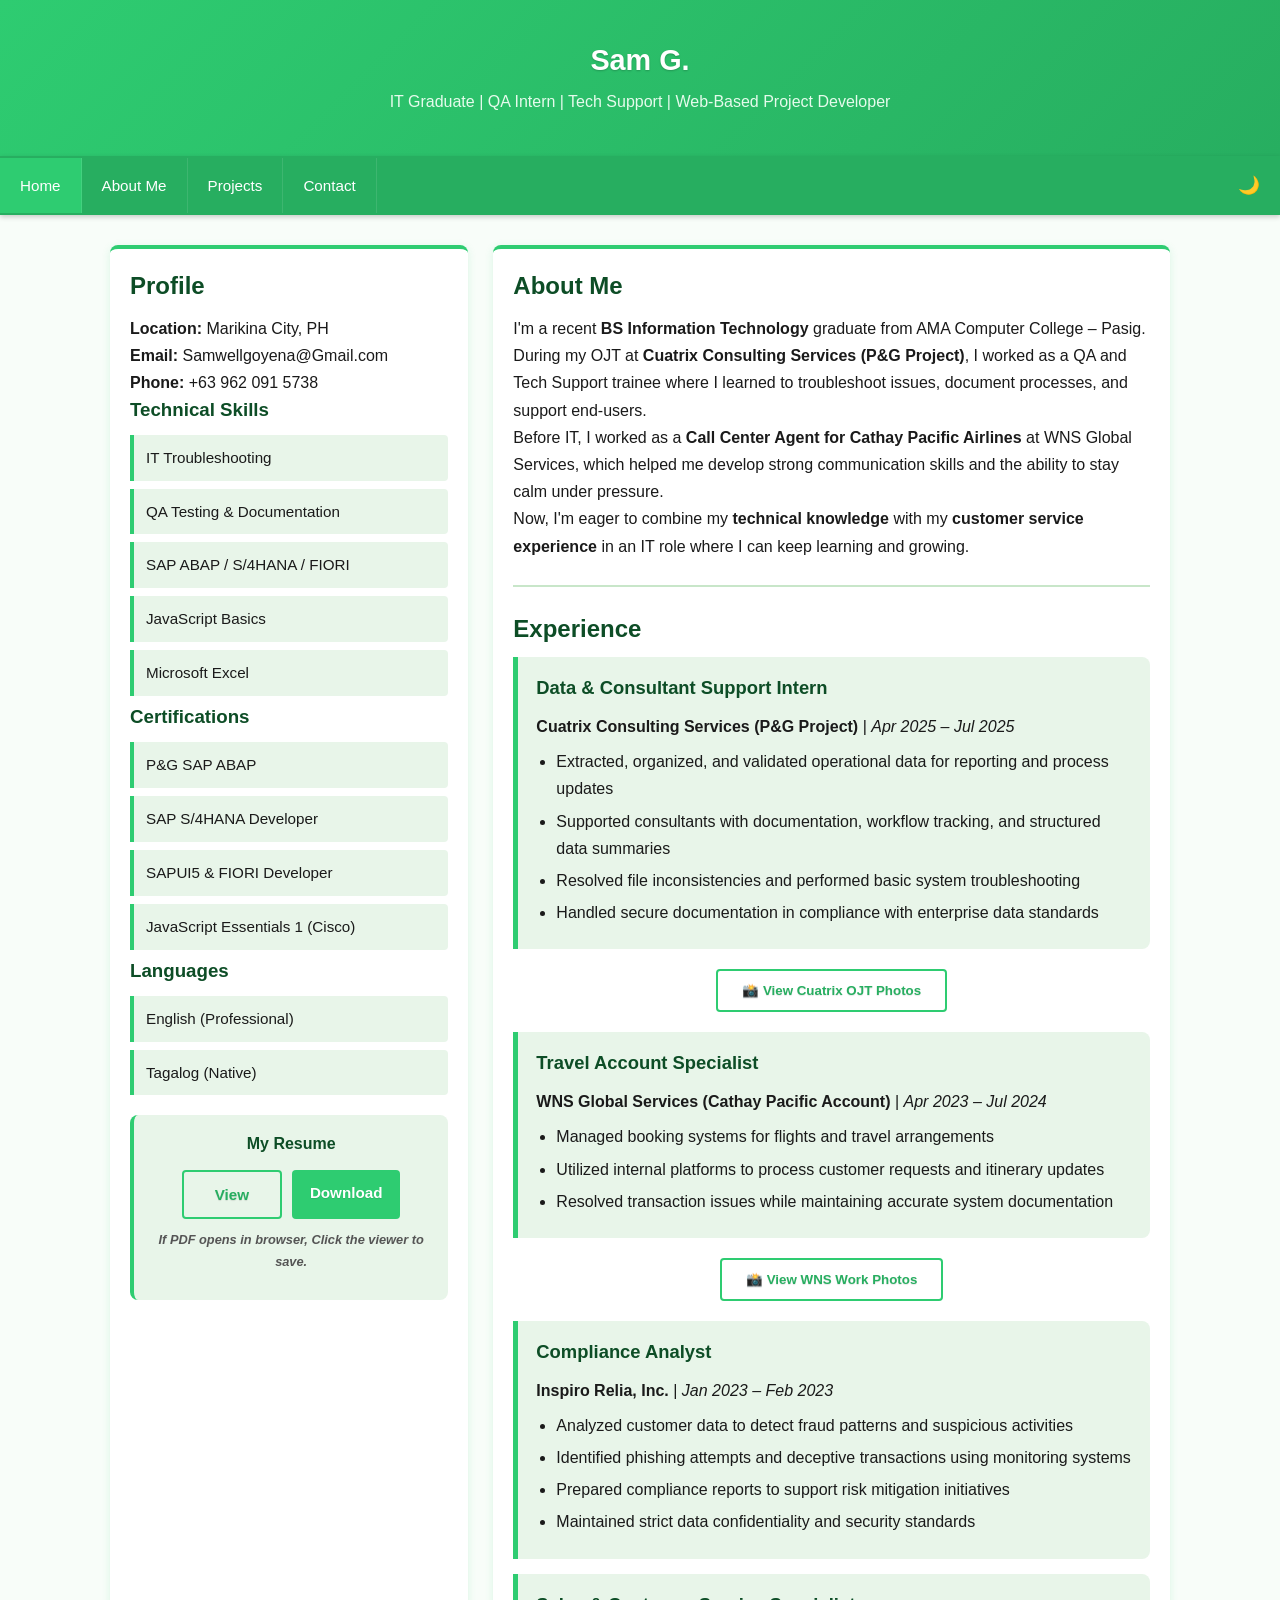
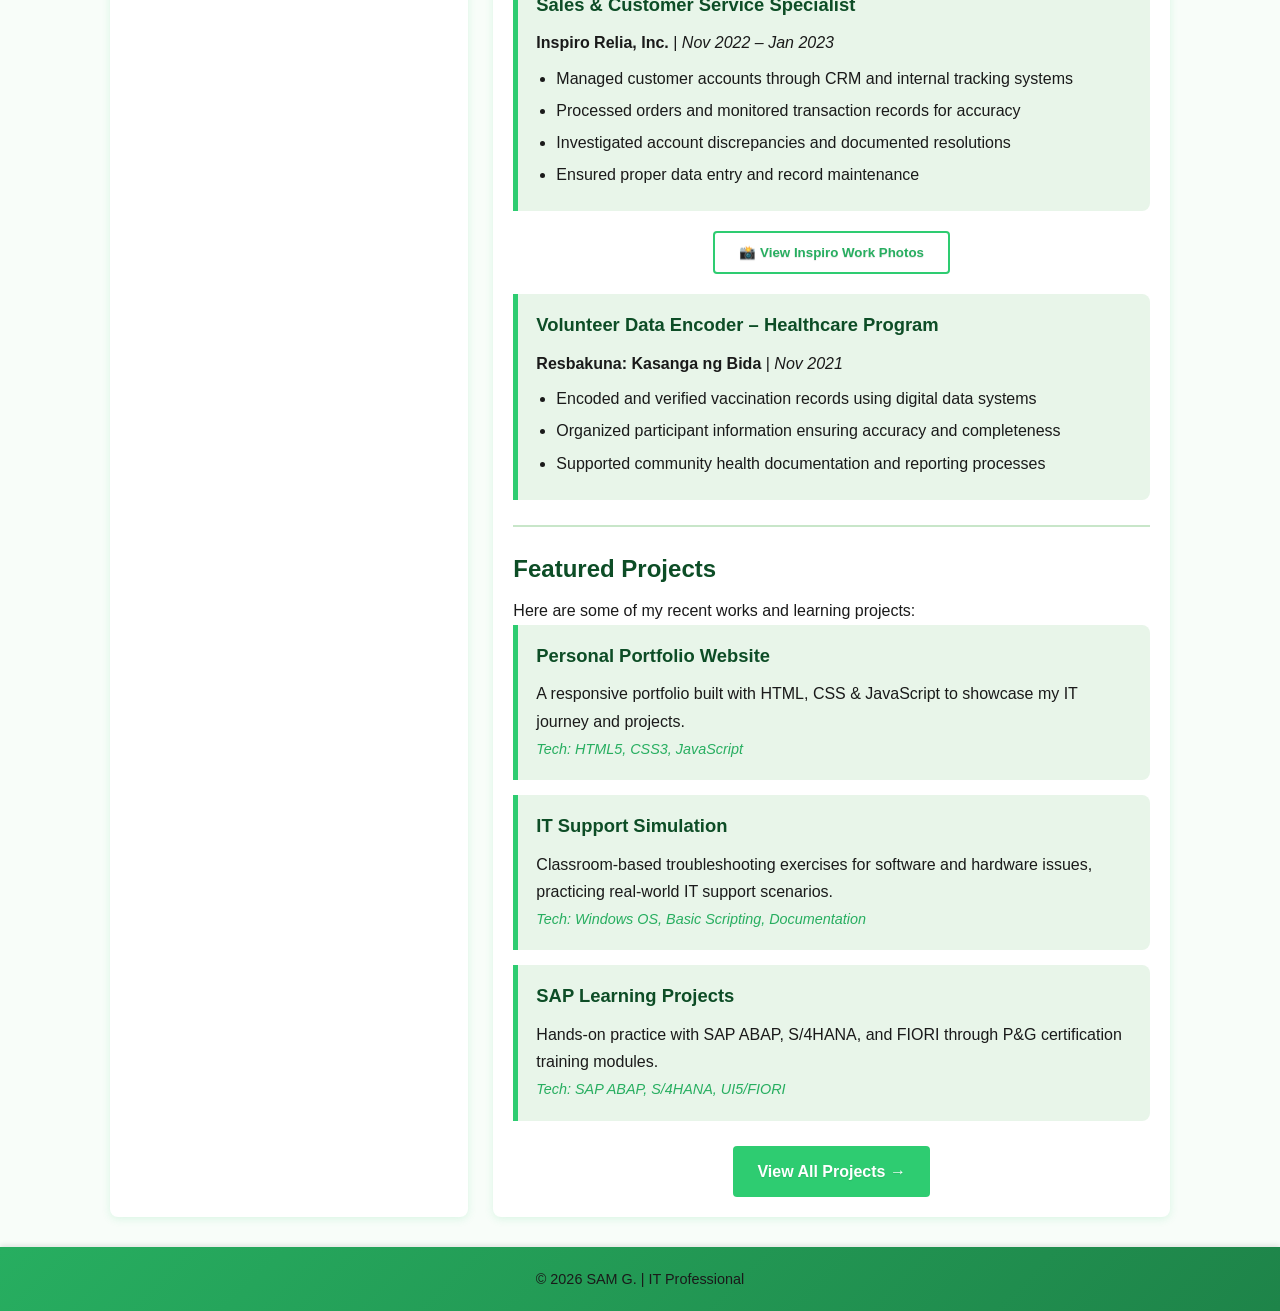
==== index.html @ 89db2c5d "updating" ====
<!DOCTYPE html>
<html lang="en">
<head>
    <meta charset="UTF-8">
    <meta name="viewport" content="width=device-width, initial-scale=1.0">
    <title>Home - Sam G. </title>
    <link rel="stylesheet" href="css/style.css">
<link rel="icon" type="image/x-icon" href="images/icon/JJK.ico">
</head>
<body>
    <!-- Scroll to Top Button -->
    <button onclick="topFunction()" id="myBtn" title="Go to top">↑</button>

  <!-- Header -->
<div class="header">
    <h1>Sam G.</h1>
    <p>IT Graduate | QA Intern | Tech Support | Web-Based Project Developer</p>
</div>

    <!-- Navigation -->
    <div class="navbar">
        <a href="index.html" class="active">Home</a>
        <a href="about_me.html">About Me</a>
        <a href="project_me.html">Projects</a>
        <a href="contact_me.html">Contact</a>
        <a href="#" onclick="toggleDarkMode()" class="dark-toggle" style="cursor:pointer; margin-left:auto;">🌙</a>
    </div>

    <!-- Main Layout -->
    <div class="row">
        <!-- Sidebar -->
        <div class="side">
            <h2> Profile</h2>
            <p><strong> Location:</strong> Marikina City, PH</p>
            <p><strong> Email:</strong> Samwellgoyena@Gmail.com</p>
            <p><strong> Phone:</strong> +63 962 091 5738</p>

            <h3> Technical Skills</h3>
            <ul>
                <li>IT Troubleshooting</li>
                <li>QA Testing & Documentation</li>
                <li>SAP ABAP / S/4HANA / FIORI</li>
                <li>JavaScript Basics</li>
                <li>Microsoft Excel</li>
            </ul>

            <h3> Certifications</h3>
            <ul>
                <li>P&G SAP ABAP</li>
                <li>SAP S/4HANA Developer</li>
                <li>SAPUI5 & FIORI Developer</li>
                <li>JavaScript Essentials 1 (Cisco)</li>
            </ul>

            <h3> Languages</h3>
            <ul>
                <li>English (Professional)</li>
                <li>Tagalog (Native)</li>
            </ul>
<!-- Resume Section (View + Download) -->
<div class="resume-section">
    <p> My Resume</p>
    
    <div class="resume-buttons">
        <!-- VIEW: Opens PDF in browser for preview -->
        <a href="assets/Resume-Goyena.pdf" target="_blank" class="btn btn-outline">
             View
        </a>
        
        <!-- DOWNLOAD: Attempts direct download -->
        <a href="assets/Resume-Goyena.pdf" download="Samantha-Goyena-IT-Resume.pdf" class="btn">
            Download
        </a>
    </div>
    
    <p class="file-info">
        <em> If PDF opens in browser, Click the viewer to save.</em>
    </p>
</div>
        </div>
        

        <!-- Main Content -->
        <div class="main">
            <h2> About Me</h2>
            <p>I'm a recent <strong>BS Information Technology</strong> graduate from AMA Computer College – Pasig. During my OJT at <strong>Cuatrix Consulting Services (P&G Project)</strong>, I worked as a QA and Tech Support trainee where I learned to troubleshoot issues, document processes, and support end-users.</p>
            <p>Before IT, I worked as a <strong>Call Center Agent for Cathay Pacific Airlines</strong> at WNS Global Services, which helped me develop strong communication skills and the ability to stay calm under pressure.</p>
            <p>Now, I'm eager to combine my <strong>technical knowledge</strong> with my <strong>customer service experience</strong> in an IT role where I can keep learning and growing. </p>
            <hr>

            <h2>Experience</h2>

<div class="experience-item">
    <h3>Data & Consultant Support Intern</h3>
    <p><strong>Cuatrix Consulting Services (P&G Project)</strong> | <em>Apr 2025 – Jul 2025</em></p>
    <ul>
        <li>Extracted, organized, and validated operational data for reporting and process updates</li>
        <li>Supported consultants with documentation, workflow tracking, and structured data summaries</li>
        <li>Resolved file inconsistencies and performed basic system troubleshooting</li>
        <li>Handled secure documentation in compliance with enterprise data standards</li>
    </ul>
</div>

<!-- After your Cuatrix experience div -->
<div style="text-align: center; margin: 20px 0;">
    <button class="btn btn-outline" onclick="openCuatrixGallery()" style="cursor: pointer;">
        📸 View Cuatrix OJT Photos
    </button>
</div>

<div class="experience-item">
    <h3>Travel Account Specialist</h3>
    <p><strong>WNS Global Services (Cathay Pacific Account)</strong> | <em>Apr 2023 – Jul 2024</em></p>
    <ul>
        <li>Managed booking systems for flights and travel arrangements</li>
        <li>Utilized internal platforms to process customer requests and itinerary updates</li>
        <li>Resolved transaction issues while maintaining accurate system documentation</li>
    </ul>
</div>

<!-- After your WNS experience div -->
<div style="text-align: center; margin: 20px 0;">
    <button class="btn btn-outline" onclick="openWNSGallery()" style="cursor: pointer;">
        📸 View WNS Work Photos
    </button>
</div>

<div class="experience-item">
    <h3>Compliance Analyst</h3>
    <p><strong>Inspiro Relia, Inc.</strong> | <em>Jan 2023 – Feb 2023</em></p>
    <ul>
        <li>Analyzed customer data to detect fraud patterns and suspicious activities</li>
        <li>Identified phishing attempts and deceptive transactions using monitoring systems</li>
        <li>Prepared compliance reports to support risk mitigation initiatives</li>
        <li>Maintained strict data confidentiality and security standards</li>
    </ul>
</div>

<div class="experience-item">
    <h3>Sales & Customer Service Specialist</h3>
    <p><strong>Inspiro Relia, Inc.</strong> | <em>Nov 2022 – Jan 2023</em></p>
    <ul>
        <li>Managed customer accounts through CRM and internal tracking systems</li>
        <li>Processed orders and monitored transaction records for accuracy</li>
        <li>Investigated account discrepancies and documented resolutions</li>
        <li>Ensured proper data entry and record maintenance</li>
    </ul>
</div>

<!-- After your Inspiro experience div -->
<div style="text-align: center; margin: 20px 0;">
    <button class="btn btn-outline" onclick="openInspiroGallery()" style="cursor: pointer;">
        📸 View Inspiro Work Photos
    </button>
</div>

<div class="experience-item">
    <h3>Volunteer Data Encoder – Healthcare Program</h3>
    <p><strong>Resbakuna: Kasanga ng Bida</strong> | <em>Nov 2021</em></p>
    <ul>
        <li>Encoded and verified vaccination records using digital data systems</li>
        <li>Organized participant information ensuring accuracy and completeness</li>
        <li>Supported community health documentation and reporting processes</li>
    </ul>
</div>

<hr>

            <h2>Featured Projects</h2>
            <p>Here are some of my recent works and learning projects:</p>

            <div class="project-card">
                <h3> Personal Portfolio Website</h3>
                <p>A responsive portfolio built with HTML, CSS & JavaScript to showcase my IT journey and projects.</p>
                <p><em>Tech: HTML5, CSS3, JavaScript</em></p>
            </div>

            <div class="project-card">
                <h3> IT Support Simulation</h3>
                <p>Classroom-based troubleshooting exercises for software and hardware issues, practicing real-world IT support scenarios.</p>
                <p><em>Tech: Windows OS, Basic Scripting, Documentation</em></p>
            </div>

            <div class="project-card">
                <h3>SAP Learning Projects</h3>
                <p>Hands-on practice with SAP ABAP, S/4HANA, and FIORI through P&G certification training modules.</p>
                <p><em>Tech: SAP ABAP, S/4HANA, UI5/FIORI</em></p>
            </div>

            <div style="text-align:center; margin-top:25px;">
                <a href="project_me.html" class="btn">View All Projects →</a>
            </div>
        </div>
    </div>

    <!-- Footer -->
    <div class="footer">
        <p>&copy; 2026 SAM G. | IT Professional</p>
    </div>

    <script src="js/script.js"></script>



<!-- ========================================== -->
<!-- MODAL 1: CUAATRIX OJT GALLERY -->
<!-- ========================================== -->
<div id="cuatrixModal" class="modal-overlay" style="display: none;">
    <div class="modal-content">
        <span class="close-modal" onclick="closeCuatrixGallery()">&times;</span>
        <h2 style="color: #2c3e50; margin-bottom: 10px;">🏢 Cuatrix Consulting Services</h2>
        <p style="color: #666; margin-bottom: 25px;"><em>Data & Consultant Support Intern | Apr 2025 – Jul 2025</em></p>
        
        <div class="modal-gallery-grid">
            <div class="modal-img-wrapper">
                <img src="images/ojt_01.jpg" alt="Our First Training" onclick="enlargeImage(this)">
                <div class="img-caption">Training Session for Interns </div>
            </div>
            <div class="modal-img-wrapper">
                <img src="images/ojt_02.jpg" alt="Team photo" onclick="enlargeImage(this)">
                <div class="img-caption">Photo With Team</div>
            </div>
            <div class="modal-img-wrapper">
                <img src="images/ojt_03.jpg" alt="Team Photo " onclick="enlargeImage(this)">
                <div class="img-caption">Take Two photo</div>
            </div>
            <div class="modal-img-wrapper">
                <img src="images/ojt/cuatrix-training.jpg" alt="" onclick="enlargeImage(this)">
                <div class="img-caption"></div>
            </div>
            <div class="modal-img-wrapper">
                <img src="images/Cuatrix_Logo.png" alt="Cuatrix Consulting Services Logo" onclick="enlargeImage(this)">
                <div class="img-caption">Cuatrix Consulting Services Logo</div>
            </div>
            <div class="modal-img-wrapper">
                <img src="images/ojt_completion.jpg" alt="OJT completion" onclick="enlargeImage(this)">
                <div class="img-caption">OJT completion</div>
            </div>
        </div>
        
        <button class="btn" onclick="closeCuatrixGallery()" style="margin-top: 25px;">Close Gallery</button>
    </div>
</div>


<!-- ========================================== -->
<!-- MODAL 2: WNS GALLERY -->
<!-- ========================================== -->
<div id="wnsModal" class="modal-overlay" style="display: none;">
    <div class="modal-content">
        <span class="close-modal" onclick="closeWNSGallery()">&times;</span>
        <h2 style="color: #2c3e50; margin-bottom: 10px;">✈️ WNS Global Services</h2>
        <p style="color: #666; margin-bottom: 25px;"><em>Travel Account Specialist (Cathay Pacific) | Apr 2023 – Jul 2024</em></p>
        
        <div class="modal-gallery-grid">
            <div class="modal-img-wrapper">
                <img src="images/wns_team03.jpg" alt="WNS WITH tEAM" onclick="enlargeImage(this)">
                <div class="img-caption"> Our Training Session</div>
            </div>
            <div class="modal-img-wrapper">
                <img src="images/wns_pic01.jpg" alt="Completion Training Certificate" onclick="enlargeImage(this)">
                <div class="img-caption">Completion Training Certificate</div>
            </div>
            <div class="modal-img-wrapper">
                <img src="images/wns_pic04.jpg" alt="WNS team" onclick="enlargeImage(this)">
                <div class="img-caption">Team photo with colleagues</div>
            </div>
            <div class="modal-img-wrapper">
                <img src="images/Cathay_pac.png" alt="Cathay Pacific" onclick="enlargeImage(this)">
                <div class="img-caption">Cathay Pacific account </div>
            </div>
            <div class="modal-img-wrapper">
                <img src="images/wns_pic.jpg" alt="WNS Company " onclick="enlargeImage(this)">
                <div class="img-caption">WNS Company</div>
            </div>
            <div class="modal-img-wrapper">
                <img src="images/work/wns-farewell.jpg" alt="WNS Farewell" onclick="enlargeImage(this)">
                <div class="img-caption">Farewell Gathering</div>
            </div>
        </div>
        
        <button class="btn" onclick="closeWNSGallery()" style="margin-top: 25px;">Close Gallery</button>
    </div>
</div>

<!-- ========================================== -->
<!-- MODAL 3: INSPIRO GALLERY -->
<!-- ========================================== -->
<div id="inspiroModal" class="modal-overlay" style="display: none;">
    <div class="modal-content">
        <span class="close-modal" onclick="closeInspiroGallery()">&times;</span>
        <h2 style="color: #2c3e50; margin-bottom: 10px;">🛡️ Inspiro Relia, Inc.</h2>
        <p style="color: #666; margin-bottom: 25px;"><em>Compliance Analyst & Sales Specialist | Nov 2022 – Feb 2023</em></p>
        
        <div class="modal-gallery-grid">
            <div class="modal-img-wrapper">
                <img src="images/inspiro_pic01.jpg" alt="Inspiro Team" onclick="enlargeImage(this)">
                <div class="img-caption">1800's Training Team</div>
            </div>
            <div class="modal-img-wrapper">
                <img src="images/inspiro_pic02.jpg" alt="Inspiro Team" onclick="enlargeImage(this)">
                <div class="img-caption">1800's Nesting Team</div>
            </div>
            <div class="modal-img-wrapper">
                <img src="images/inspiro_pic03.jpg" alt="Inspiro team" onclick="enlargeImage(this)">
                <div class="img-caption">1800's Account Team</div>
            </div>
            <div class="modal-img-wrapper">
                <img src="images/1800_flowers.png" alt=" " onclick="enlargeImage(this)">
                <div class="img-caption"></div>
            </div>
            <div class="modal-img-wrapper">
                <img src="images/Inspiro_logo.jpg" alt=" " onclick="enlargeImage(this)">
                <div class="img-caption"></div>
            </div>
        </div>
        
        <button class="btn" onclick="closeInspiroGallery()" style="margin-top: 25px;">Close Gallery</button>
    </div>
</div>

<!-- ========================================== -->
<!-- IMAGE LIGHTBOX (Shared for all galleries) -->
<!-- ========================================== -->
<div id="imageModal" class="image-lightbox" style="display: none;" onclick="closeImageModal()">
    <span class="image-close">&times;</span>
    <img id="enlargedImage" src="" alt="Full size">
    <div id="imageCaption" class="lightbox-caption"></div>
</div>

</body>
</html>
---- css/style.css ----
/* ===== SIMPLE VARIABLES (Assassin Green Theme) ===== */
:root {
    /* Primary Colors */
    --primary: #2ecc71;
    --primary-dark: #27ae60;
    --primary-darker: #1e8449;
    
    /* Backgrounds */
    --bg-light: #f8fdf9;
    --bg-card: #ffffff;
    --bg-soft: #e8f5e9;
    
    /* Text - High Contrast */
    --text-main: #1a1a1a;
    --text-heading: #0d4d26;
    --text-muted: #555555;
    
    /* UI */
    --border: #c8e6c9;
    --shadow: 0 2px 8px rgba(46, 204, 113, 0.15);
    --radius: 8px;
}

/* Dark Mode */
body.dark-mode {
    --primary: #4ade80;
    --primary-dark: #22c55e;
    --primary-darker: #16a34a;
    --bg-light: #0f1f14;
    --bg-card: #1a2f22;
    --bg-soft: #143d27;
    --text-main: #f0f9f1;
    --text-heading: #86efac;
    --text-muted: #a7c4b0;
    --border: #2d5a42;
    --shadow: 0 2px 8px rgba(0, 0, 0, 0.4);
}

/* ===== BASE ===== */
* { box-sizing: border-box; margin: 0; padding: 0; }

body {
    font-family: 'Segoe UI', Tahoma, sans-serif;
    background: var(--bg-light);
    color: var(--text-main);
    line-height: 1.7;
    font-size: 1rem;
    display: flex;
    flex-direction: column;
    min-height: 100vh;
    transition: background 0.3s, color 0.3s;
}

a { color: var(--primary-dark); text-decoration: none; transition: 0.2s; font-weight: 500; }
a:hover { color: var(--primary-darker); text-decoration: underline; }

hr { border: 0; height: 2px; background: var(--border); margin: 25px 0; }

p, li, span, label { color: var(--text-main); line-height: 1.7; }
h1, h2, h3, h4 { color: var(--text-heading); line-height: 1.4; margin-bottom: 12px; }

/* ===== HEADER ===== */
.header {
    padding: 40px 20px;
    text-align: center;
    background: linear-gradient(135deg, var(--primary), var(--primary-dark));
    color: #fff;
    box-shadow: 0 2px 5px rgba(0,0,0,0.1);
}
.header h1 { font-size: 1.8rem; font-weight: 700; margin-bottom: 8px; color: #fff; text-shadow: 0 1px 2px rgba(0,0,0,0.2); }
.header p { opacity: 0.95; font-size: 1rem; font-weight: 500; color: #f0fff4; }
body.dark-mode .header { background: linear-gradient(135deg, var(--primary-dark), var(--primary-darker)); }

/* ===== NAVBAR ===== */
.navbar {
    background: var(--primary-dark);
    display: flex;
    justify-content: center;
    align-items: center;
    padding: 0;
    position: sticky;
    top: 0;
    z-index: 100;
    box-shadow: 0 2px 5px rgba(0, 0, 0, 0.2);
}
.navbar a {
    color: white;
    padding: 15px 20px;
    text-decoration: none;
    font-size: 0.95rem;
    transition: 0.3s;
    border-right: 1px solid rgba(255,255,255,0.1);
}
.navbar a:last-child { border-right: none; }
.navbar a:hover, .navbar a.active { background: var(--primary); }
.navbar a[href="#"] { margin-left: auto; cursor: pointer; font-size: 1.1rem; }
body.dark-mode .navbar { background: var(--primary-darker); }
body.dark-mode .navbar a { color: var(--text-main); }
body.dark-mode .navbar a:hover, body.dark-mode .navbar a.active { background: var(--primary-dark); }

/* ===== LAYOUT ===== */
.row {
    display: flex;
    flex-wrap: wrap;
    max-width: 1100px;
    margin: 30px auto;
    padding: 0 20px;
    width: 100%;
    flex: 1;
    gap: 25px;
}
.side, .main {
    background: var(--bg-card);
    padding: 20px;
    border-radius: var(--radius);
    box-shadow: var(--shadow);
    border-top: 4px solid var(--primary);
}
.side { flex: 1; min-width: 250px; }
.main { flex: 2; min-width: 250px; }

/* ===== CARDS ===== */
.project-card, .experience-item {
    background: var(--bg-soft);
    padding: 18px;
    margin-bottom: 15px;
    border-left: 5px solid var(--primary);
    border-radius: 0 var(--radius) var(--radius) 0;
    transition: 0.3s;
}
.project-card:hover, .experience-item:hover {
    transform: translateX(3px);
    box-shadow: 0 4px 12px rgba(46, 204, 113, 0.25);
}
.project-card h3, .experience-item h3 { margin-top: 0; color: var(--text-heading); font-size: 1.15rem; }
.project-card em { color: var(--primary-dark); font-size: 0.9rem; font-style: italic; }
.project-card ul, .experience-item ul { margin-left: 20px; margin-top: 8px; }
.project-card li, .experience-item li { margin: 5px 0; border: none; background: none; padding: 0; color: var(--text-main); }

/* ===== LISTS (Sidebar) ===== */
.side ul { list-style: none; }
.side ul li {
    background: var(--bg-soft);
    padding: 10px 12px;
    margin: 8px 0;
    border-left: 4px solid var(--primary);
    font-size: 0.95rem;
    border-radius: 0 4px 4px 0;
    color: var(--text-main);
    transition: 0.2s;
}
.side ul li:hover { background: var(--border); padding-left: 16px; }

/* ===== BUTTONS ===== */
.btn {
    display: inline-block;
    background: var(--primary);
    color: #fff;
    padding: 12px 24px;
    font-weight: 600;
    border: none;
    cursor: pointer;
    border-radius: 4px;
    transition: 0.2s;
    text-shadow: 0 1px 1px rgba(0,0,0,0.1);
}
.btn:hover { background: var(--primary-dark); transform: translateY(-2px); }

.btn-outline { background: transparent; color: var(--primary-dark); border: 2px solid var(--primary); }
.btn-outline:hover { background: var(--primary); color: #fff; }

/* ===== RESUME SECTION ===== */
.resume-section {
    background: var(--bg-soft);
    border-radius: var(--radius);
    padding: 15px;
    margin-top: 20px;
    border-left: 4px solid var(--primary);
    text-align: center;
}
.resume-section p { margin-bottom: 12px; font-weight: 600; color: var(--text-heading); }
.resume-buttons { display: flex; gap: 10px; justify-content: center; flex-wrap: wrap; }
.resume-section .btn { font-size: 0.95rem; padding: 10px 18px; min-width: 100px; }
.resume-section .file-info { font-size: 0.8rem; color: var(--text-muted); margin-top: 10px; }

/* ===== FORMS & SOCIAL ===== */
.form-group { margin-bottom: 15px; }
.form-group label { display: block; margin-bottom: 5px; font-weight: 600; color: var(--text-heading); }
.form-group input, .form-group textarea {
    width: 100%;
    padding: 12px;
    border: 2px solid var(--border);
    border-radius: 4px;
    font-size: 1rem;
    background: var(--bg-card);
    color: var(--text-main);
    transition: 0.3s;
}
.form-group input:focus, .form-group textarea:focus { outline: none; border-color: var(--primary); background: var(--bg-light); }
.form-group textarea { height: 120px; resize: vertical; }

.social-links { list-style: none; padding: 0; }
.social-links li { margin-bottom: 10px; }
.social-links a {
    display: block;
    padding: 10px 12px;
    background: var(--bg-soft);
    font-weight: 500;
    border-radius: 4px;
    border-left: 3px solid var(--primary);
    transition: 0.3s;
    color: var(--text-main);
}
.social-links a:hover { background: var(--border); color: var(--primary-dark); transform: translateX(5px); }

/* ===== FOOTER & SCROLL BUTTON ===== */
.footer {
    background: linear-gradient(135deg, var(--primary-dark), var(--primary-darker));
    text-align: center;
    padding: 20px;
    margin-top: auto;
    color: #f0fff4;
    font-size: 0.9rem;
    box-shadow: 0 -2px 5px rgba(0,0,0,0.1);
}
#myBtn {
    display: none;
    position: fixed;
    bottom: 25px;
    right: 25px;
    background: var(--primary);
    color: white;
    border: none;
    border-radius: 50%;
    width: 45px;
    height: 45px;
    font-size: 18px;
    cursor: pointer;
    z-index: 99;
    box-shadow: 0 3px 8px rgba(0,0,0,0.2);
    transition: 0.3s;
}
#myBtn:hover { background: var(--primary-dark); transform: translateY(-3px); }

/* ===== EXPERIENCE LOCATION ===== */
.experience-item .location {
    font-size: 0.9rem;
    color: var(--primary-dark);
    margin-bottom: 10px;
    font-style: italic;
}

/* ===== RESPONSIVE ===== */
@media (max-width: 768px) {
    .navbar { flex-direction: column; gap: 0; }
    .navbar a { width: 100%; text-align: center; border-right: none; border-bottom: 1px solid rgba(255,255,255,0.1); }
    .navbar a:last-child { border-bottom: none; }
    .navbar a[href="#"] { margin-left: 0; }
    .row { flex-direction: column; margin: 20px auto; }
    .side, .main { flex: 100%; min-width: 100%; }
    .header { padding: 40px 20px; }
    .header h1 { font-size: 1.6rem; }
}

/* ===== UTILITIES ===== */
html { scroll-behavior: smooth; }

/* ===== MODAL & GALLERY ===== */
.modal-overlay {
    display: none;
    position: fixed;
    z-index: 1000;
    left: 0; top: 0;
    width: 100%; height: 100%;
    background: rgba(0,0,0,0.85);
    overflow-y: auto;
    animation: fadeIn 0.3s;
}
@keyframes fadeIn { from { opacity: 0; } to { opacity: 1; } }

.modal-content {
    background: var(--bg-card);
    color: var(--text-main);
    margin: 5% auto;
    padding: 25px;
    width: 90%;
    max-width: 700px;
    border-radius: 12px;
    position: relative;
    max-height: 90vh;
    overflow-y: auto;
}

.modal-gallery-grid {
    display: grid;
    grid-template-columns: repeat(auto-fill, minmax(150px, 1fr));
    gap: 15px;
    margin: 20px 0;
}

.modal-img-wrapper {
    background: var(--bg-soft);
    border-radius: 8px;
    overflow: hidden;
    cursor: pointer;
}
.modal-img-wrapper img {
    width: 100%;
    height: 130px;
    object-fit: cover;
    display: block;
}
.img-caption {
    padding: 8px;
    text-align: center;
    font-size: 0.85rem;
    color: var(--text-main);
    background: var(--bg-card);
}

.close-modal {
    position: absolute;
    right: 20px; top: 15px;
    font-size: 30px;
    cursor: pointer;
    color: var(--text-muted);
}
.close-modal:hover { color: var(--text-main); }

/* Lightbox */
.image-lightbox {
    display: none;
    position: fixed;
    z-index: 2000;
    left: 0; top: 0;
    width: 100%; height: 100%;
    background: rgba(0,0,0,0.95);
    justify-content: center;
    align-items: center;
    flex-direction: column;
}
.image-lightbox img {
    max-width: 95%;
    max-height: 80vh;
    border-radius: 8px;
}
.image-close {
    position: absolute;
    top: 30px; right: 40px;
    color: #fff;
    font-size: 40px;
    cursor: pointer;
}
.image-close:hover { color: #ddd; }
.lightbox-caption {
    color: #fff;
    margin-top: 15px;
    font-size: 1rem;
    text-align: center;
    padding: 10px;
}

/* Dark mode modal */
body.dark-mode .modal-content { background: var(--bg-card); }
body.dark-mode .modal-img-wrapper { background: var(--bg-soft); }
body.dark-mode .img-caption { background: var(--bg-card); color: var(--text-main); }

/* Mobile modal */
@media (max-width: 768px) {
    .modal-content { margin: 10% auto; padding: 20px; width: 95%; }
    .modal-gallery-grid { grid-template-columns: repeat(auto-fill, minmax(130px, 1fr)); gap: 12px; }
    .modal-img-wrapper img { height: 110px; }
    .image-close { right: 20px; top: 20px; font-size: 35px; }
}

/* ===== SECONDARY BUTTONS (for links like Source Code, Docs) ===== */
.btn-secondary {
    background: transparent;
    color: var(--primary-dark);
    border: 2px solid var(--primary-dark);
    padding: 10px 20px;
    font-weight: 500;
    border-radius: 4px;
    transition: 0.2s;
    text-decoration: none;
    display: inline-block;
}
.btn-secondary:hover {
    background: var(--primary);
    color: #fff;
    transform: translateY(-2px);
}

/* Dark mode support */
body.dark-mode .btn-secondary {
    color: var(--primary);
    border-color: var(--primary);
}
body.dark-mode .btn-secondary:hover {
    background: var(--primary-dark);
    color: #fff;
}

/* Project links container */
.project-links {
    display: flex;
    gap: 10px;
    flex-wrap: wrap;
    margin-top: 15px;
}
.project-links .btn {
    font-size: 0.9rem;
    padding: 10px 18px;
}
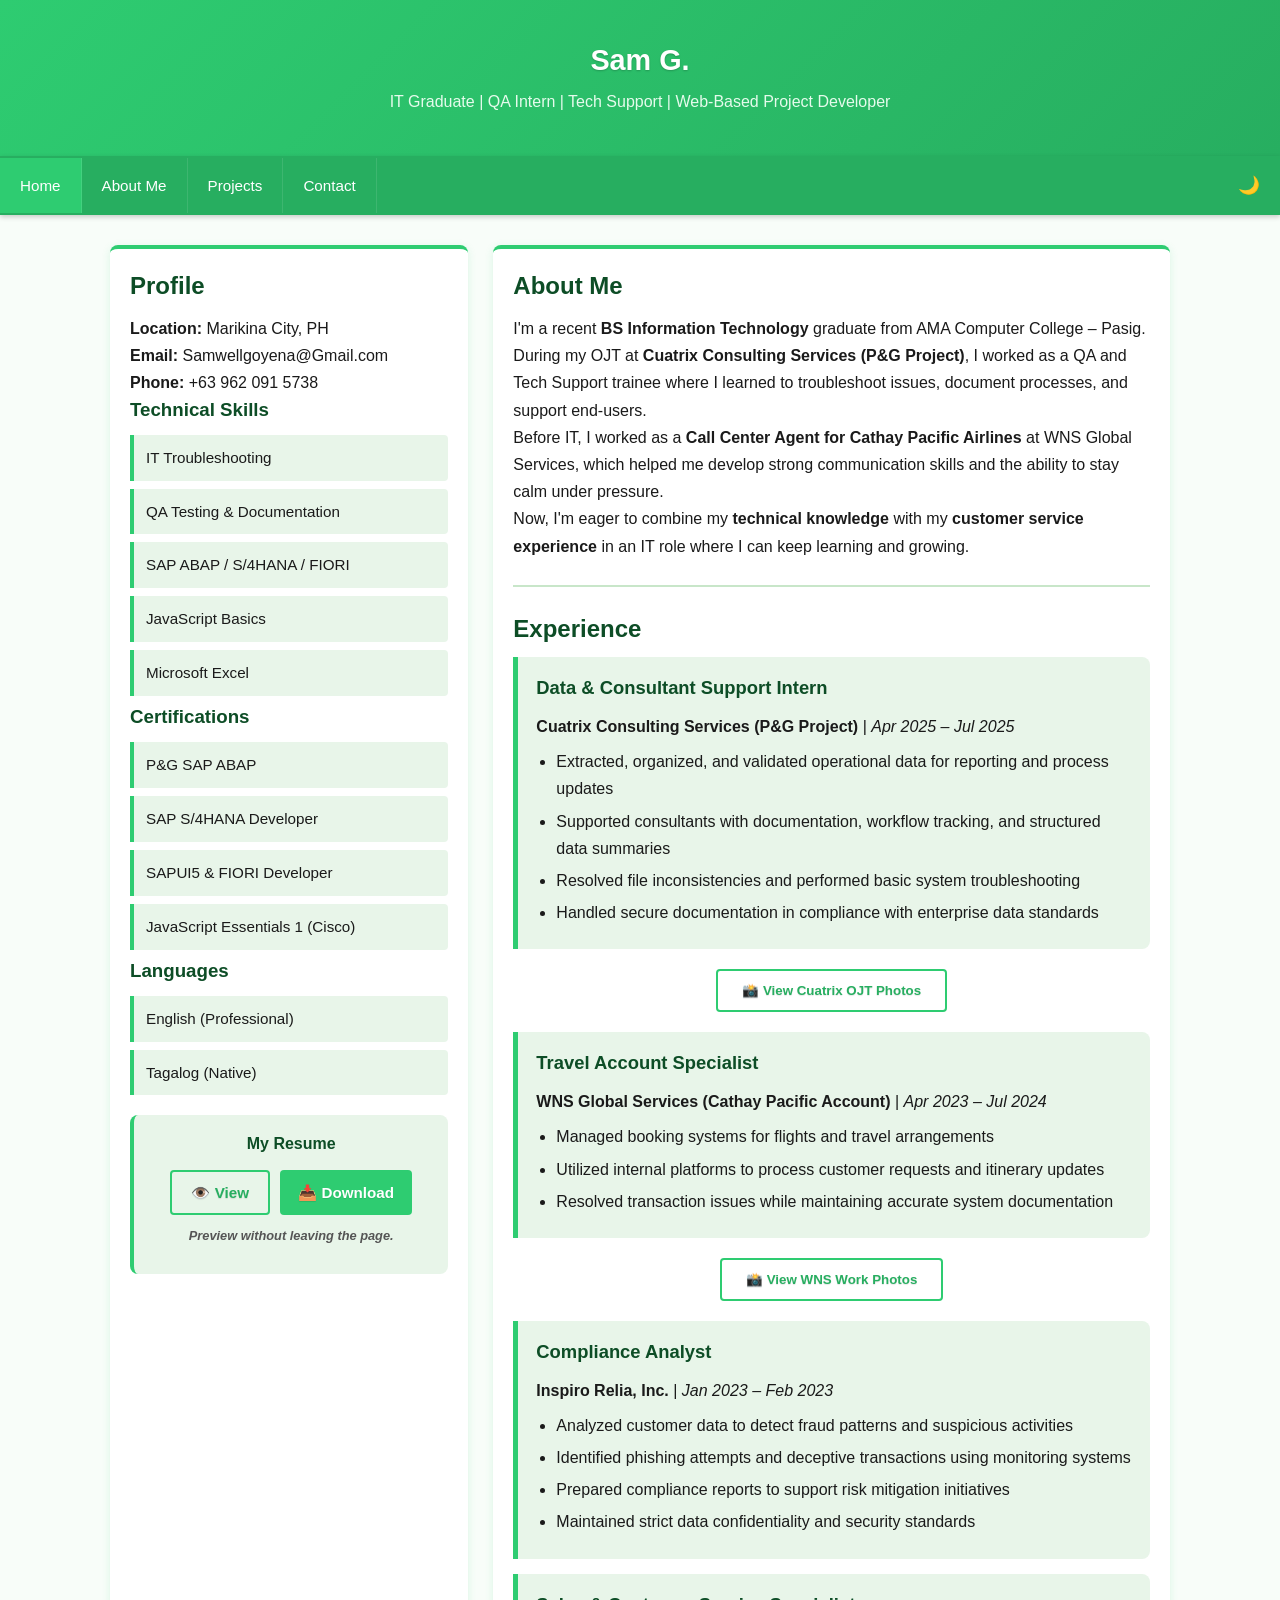
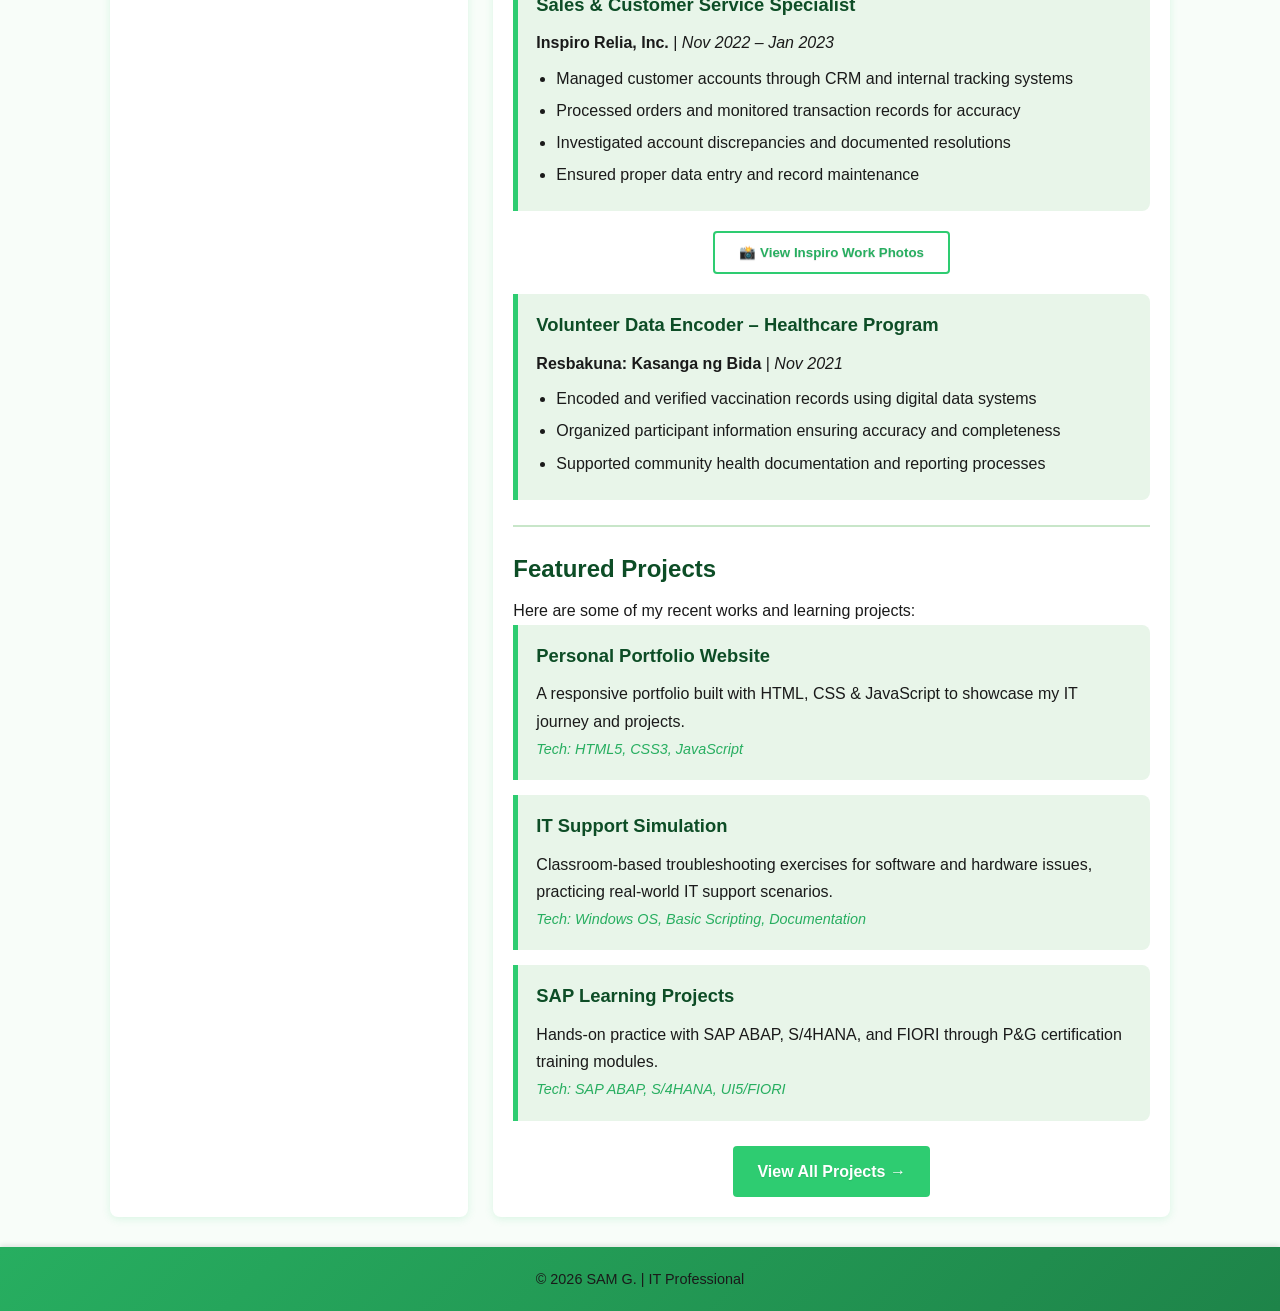
==== commit f0b7dd83: "Updating my Resume View" ====
--- a/index.html
+++ b/index.html
@@ -3,19 +3,19 @@
 <head>
     <meta charset="UTF-8">
     <meta name="viewport" content="width=device-width, initial-scale=1.0">
-    <title>Home - Sam G. </title>
+    <title>Home - Sam G.</title>
     <link rel="stylesheet" href="css/style.css">
-<link rel="icon" type="image/x-icon" href="images/icon/JJK.ico">
+    <link rel="icon" type="image/x-icon" href="images/icon/JJK.ico">
 </head>
 <body>
     <!-- Scroll to Top Button -->
     <button onclick="topFunction()" id="myBtn" title="Go to top">↑</button>
 
-  <!-- Header -->
-<div class="header">
-    <h1>Sam G.</h1>
-    <p>IT Graduate | QA Intern | Tech Support | Web-Based Project Developer</p>
-</div>
+    <!-- Header -->
+    <div class="header">
+        <h1>Sam G.</h1>
+        <p>IT Graduate | QA Intern | Tech Support | Web-Based Project Developer</p>
+    </div>
 
     <!-- Navigation -->
     <div class="navbar">
@@ -30,12 +30,12 @@
     <div class="row">
         <!-- Sidebar -->
         <div class="side">
-            <h2> Profile</h2>
-            <p><strong> Location:</strong> Marikina City, PH</p>
-            <p><strong> Email:</strong> Samwellgoyena@Gmail.com</p>
-            <p><strong> Phone:</strong> +63 962 091 5738</p>
-
-            <h3> Technical Skills</h3>
+            <h2>Profile</h2>
+            <p><strong>Location:</strong> Marikina City, PH</p>
+            <p><strong>Email:</strong> Samwellgoyena@Gmail.com</p>
+            <p><strong>Phone:</strong> +63 962 091 5738</p>
+
+            <h3>Technical Skills</h3>
             <ul>
                 <li>IT Troubleshooting</li>
                 <li>QA Testing & Documentation</li>
@@ -44,7 +44,7 @@
                 <li>Microsoft Excel</li>
             </ul>
 
-            <h3> Certifications</h3>
+            <h3>Certifications</h3>
             <ul>
                 <li>P&G SAP ABAP</li>
                 <li>SAP S/4HANA Developer</li>
@@ -52,131 +52,121 @@
                 <li>JavaScript Essentials 1 (Cisco)</li>
             </ul>
 
-            <h3> Languages</h3>
+            <h3>Languages</h3>
             <ul>
                 <li>English (Professional)</li>
                 <li>Tagalog (Native)</li>
             </ul>
-<!-- Resume Section (View + Download) -->
-<div class="resume-section">
-    <p> My Resume</p>
-    
-    <div class="resume-buttons">
-        <!-- VIEW: Opens PDF in browser for preview -->
-        <a href="assets/Resume-Goyena.pdf" target="_blank" class="btn btn-outline">
-             View
-        </a>
-        
-        <!-- DOWNLOAD: Attempts direct download -->
-        <a href="assets/Resume-Goyena.pdf" download="Samantha-Goyena-IT-Resume.pdf" class="btn">
-            Download
-        </a>
-    </div>
-    
-    <p class="file-info">
-        <em> If PDF opens in browser, Click the viewer to save.</em>
-    </p>
-</div>
-        </div>
-        
+
+            <!-- Resume Section -->
+            <div class="resume-section">
+                <p>My Resume</p>
+                <div class="resume-buttons">
+                    <button onclick="openResumeModal()" class="btn btn-outline">👁️ View</button>
+                    <a href="assets/Resume-Goyena.pdf" download="Samantha-Goyena-IT-Resume.pdf" class="btn">📥 Download</a>
+                </div>
+                <p class="file-info"><em>Preview without leaving the page.</em></p>
+            </div>
+        </div>
+        <!-- END .side -->
 
         <!-- Main Content -->
         <div class="main">
-            <h2> About Me</h2>
+            <h2>About Me</h2>
             <p>I'm a recent <strong>BS Information Technology</strong> graduate from AMA Computer College – Pasig. During my OJT at <strong>Cuatrix Consulting Services (P&G Project)</strong>, I worked as a QA and Tech Support trainee where I learned to troubleshoot issues, document processes, and support end-users.</p>
             <p>Before IT, I worked as a <strong>Call Center Agent for Cathay Pacific Airlines</strong> at WNS Global Services, which helped me develop strong communication skills and the ability to stay calm under pressure.</p>
-            <p>Now, I'm eager to combine my <strong>technical knowledge</strong> with my <strong>customer service experience</strong> in an IT role where I can keep learning and growing. </p>
+            <p>Now, I'm eager to combine my <strong>technical knowledge</strong> with my <strong>customer service experience</strong> in an IT role where I can keep learning and growing.</p>
             <hr>
 
             <h2>Experience</h2>
 
-<div class="experience-item">
-    <h3>Data & Consultant Support Intern</h3>
-    <p><strong>Cuatrix Consulting Services (P&G Project)</strong> | <em>Apr 2025 – Jul 2025</em></p>
-    <ul>
-        <li>Extracted, organized, and validated operational data for reporting and process updates</li>
-        <li>Supported consultants with documentation, workflow tracking, and structured data summaries</li>
-        <li>Resolved file inconsistencies and performed basic system troubleshooting</li>
-        <li>Handled secure documentation in compliance with enterprise data standards</li>
-    </ul>
-</div>
-
-<!-- After your Cuatrix experience div -->
-<div style="text-align: center; margin: 20px 0;">
-    <button class="btn btn-outline" onclick="openCuatrixGallery()" style="cursor: pointer;">
-        📸 View Cuatrix OJT Photos
-    </button>
-</div>
-
-<div class="experience-item">
-    <h3>Travel Account Specialist</h3>
-    <p><strong>WNS Global Services (Cathay Pacific Account)</strong> | <em>Apr 2023 – Jul 2024</em></p>
-    <ul>
-        <li>Managed booking systems for flights and travel arrangements</li>
-        <li>Utilized internal platforms to process customer requests and itinerary updates</li>
-        <li>Resolved transaction issues while maintaining accurate system documentation</li>
-    </ul>
-</div>
-
-<!-- After your WNS experience div -->
-<div style="text-align: center; margin: 20px 0;">
-    <button class="btn btn-outline" onclick="openWNSGallery()" style="cursor: pointer;">
-        📸 View WNS Work Photos
-    </button>
-</div>
-
-<div class="experience-item">
-    <h3>Compliance Analyst</h3>
-    <p><strong>Inspiro Relia, Inc.</strong> | <em>Jan 2023 – Feb 2023</em></p>
-    <ul>
-        <li>Analyzed customer data to detect fraud patterns and suspicious activities</li>
-        <li>Identified phishing attempts and deceptive transactions using monitoring systems</li>
-        <li>Prepared compliance reports to support risk mitigation initiatives</li>
-        <li>Maintained strict data confidentiality and security standards</li>
-    </ul>
-</div>
-
-<div class="experience-item">
-    <h3>Sales & Customer Service Specialist</h3>
-    <p><strong>Inspiro Relia, Inc.</strong> | <em>Nov 2022 – Jan 2023</em></p>
-    <ul>
-        <li>Managed customer accounts through CRM and internal tracking systems</li>
-        <li>Processed orders and monitored transaction records for accuracy</li>
-        <li>Investigated account discrepancies and documented resolutions</li>
-        <li>Ensured proper data entry and record maintenance</li>
-    </ul>
-</div>
-
-<!-- After your Inspiro experience div -->
-<div style="text-align: center; margin: 20px 0;">
-    <button class="btn btn-outline" onclick="openInspiroGallery()" style="cursor: pointer;">
-        📸 View Inspiro Work Photos
-    </button>
-</div>
-
-<div class="experience-item">
-    <h3>Volunteer Data Encoder – Healthcare Program</h3>
-    <p><strong>Resbakuna: Kasanga ng Bida</strong> | <em>Nov 2021</em></p>
-    <ul>
-        <li>Encoded and verified vaccination records using digital data systems</li>
-        <li>Organized participant information ensuring accuracy and completeness</li>
-        <li>Supported community health documentation and reporting processes</li>
-    </ul>
-</div>
-
-<hr>
+            <div class="experience-item">
+                <h3>Data & Consultant Support Intern</h3>
+                <p><strong>Cuatrix Consulting Services (P&G Project)</strong> | <em>Apr 2025 – Jul 2025</em></p>
+                <ul>
+                    <li>Extracted, organized, and validated operational data for reporting and process updates</li>
+                    <li>Supported consultants with documentation, workflow tracking, and structured data summaries</li>
+                    <li>Resolved file inconsistencies and performed basic system troubleshooting</li>
+                    <li>Handled secure documentation in compliance with enterprise data standards</li>
+                </ul>
+            </div>
+
+            <!-- Cuatrix Gallery Button -->
+            <div style="text-align: center; margin: 20px 0;">
+                <button class="btn btn-outline" onclick="openCuatrixGallery()" style="cursor: pointer;">
+                    📸 View Cuatrix OJT Photos
+                </button>
+            </div>
+
+            <div class="experience-item">
+                <h3>Travel Account Specialist</h3>
+                <p><strong>WNS Global Services (Cathay Pacific Account)</strong> | <em>Apr 2023 – Jul 2024</em></p>
+                <ul>
+                    <li>Managed booking systems for flights and travel arrangements</li>
+                    <li>Utilized internal platforms to process customer requests and itinerary updates</li>
+                    <li>Resolved transaction issues while maintaining accurate system documentation</li>
+                </ul>
+            </div>
+
+            <!-- WNS Gallery Button -->
+            <div style="text-align: center; margin: 20px 0;">
+                <button class="btn btn-outline" onclick="openWNSGallery()" style="cursor: pointer;">
+                    📸 View WNS Work Photos
+                </button>
+            </div>
+
+            <div class="experience-item">
+                <h3>Compliance Analyst</h3>
+                <p><strong>Inspiro Relia, Inc.</strong> | <em>Jan 2023 – Feb 2023</em></p>
+                <ul>
+                    <li>Analyzed customer data to detect fraud patterns and suspicious activities</li>
+                    <li>Identified phishing attempts and deceptive transactions using monitoring systems</li>
+                    <li>Prepared compliance reports to support risk mitigation initiatives</li>
+                    <li>Maintained strict data confidentiality and security standards</li>
+                </ul>
+            </div>
+
+            <div class="experience-item">
+                <h3>Sales & Customer Service Specialist</h3>
+                <p><strong>Inspiro Relia, Inc.</strong> | <em>Nov 2022 – Jan 2023</em></p>
+                <ul>
+                    <li>Managed customer accounts through CRM and internal tracking systems</li>
+                    <li>Processed orders and monitored transaction records for accuracy</li>
+                    <li>Investigated account discrepancies and documented resolutions</li>
+                    <li>Ensured proper data entry and record maintenance</li>
+                </ul>
+            </div>
+
+            <!-- Inspiro Gallery Button -->
+            <div style="text-align: center; margin: 20px 0;">
+                <button class="btn btn-outline" onclick="openInspiroGallery()" style="cursor: pointer;">
+                    📸 View Inspiro Work Photos
+                </button>
+            </div>
+
+            <div class="experience-item">
+                <h3>Volunteer Data Encoder – Healthcare Program</h3>
+                <p><strong>Resbakuna: Kasanga ng Bida</strong> | <em>Nov 2021</em></p>
+                <ul>
+                    <li>Encoded and verified vaccination records using digital data systems</li>
+                    <li>Organized participant information ensuring accuracy and completeness</li>
+                    <li>Supported community health documentation and reporting processes</li>
+                </ul>
+            </div>
+
+            <hr>
 
             <h2>Featured Projects</h2>
             <p>Here are some of my recent works and learning projects:</p>
 
             <div class="project-card">
-                <h3> Personal Portfolio Website</h3>
+                <h3>Personal Portfolio Website</h3>
                 <p>A responsive portfolio built with HTML, CSS & JavaScript to showcase my IT journey and projects.</p>
                 <p><em>Tech: HTML5, CSS3, JavaScript</em></p>
             </div>
 
             <div class="project-card">
-                <h3> IT Support Simulation</h3>
+                <h3>IT Support Simulation</h3>
                 <p>Classroom-based troubleshooting exercises for software and hardware issues, practicing real-world IT support scenarios.</p>
                 <p><em>Tech: Windows OS, Basic Scripting, Documentation</em></p>
             </div>
@@ -191,142 +181,160 @@
                 <a href="project_me.html" class="btn">View All Projects →</a>
             </div>
         </div>
-    </div>
+        <!-- END .main -->
+    </div>
+    <!-- END .row -->
 
     <!-- Footer -->
     <div class="footer">
         <p>&copy; 2026 SAM G. | IT Professional</p>
     </div>
 
+    <!-- ========================================== -->
+    <!-- ✅ RESUME MODAL (Added - for View button) -->
+    <!-- ========================================== -->
+    <div id="resumeModal" class="modal-overlay" style="display: none;">
+        <div class="modal-content" style="max-width: 900px; padding: 20px;">
+            <span class="close-modal" onclick="closeResumeModal()">&times;</span>
+            <h3 style="text-align: center; margin-bottom: 15px;">📄 My Resume</h3>
+            <div style="text-align: center;">
+                <img src="images/Resume_Preview.jpg" alt="Resume Preview" 
+                     style="max-width: 100%; height: auto; border-radius: 8px; box-shadow: 0 4px 12px rgba(0,0,0,0.15);">
+            </div>
+            <div style="text-align: center; margin-top: 20px;">
+                <a href="assets/Resume-Goyena.pdf" download="Samantha-Goyena-IT-Resume.pdf" class="btn">📥 Download Full PDF</a>
+            </div>
+            <p style="text-align: center; font-size: 0.85rem; color: var(--text-muted); margin-top: 15px;">
+                Click X or outside to close
+            </p>
+        </div>
+    </div>
+
+    <!-- ========================================== -->
+    <!-- MODAL 1: CUAATRIX OJT GALLERY -->
+    <!-- ========================================== -->
+    <div id="cuatrixModal" class="modal-overlay" style="display: none;">
+        <div class="modal-content">
+            <span class="close-modal" onclick="closeCuatrixGallery()">&times;</span>
+            <h2 style="color: var(--text-heading); margin-bottom: 10px;">🏢 Cuatrix Consulting Services</h2>
+            <p style="color: var(--text-muted); margin-bottom: 25px;"><em>Data & Consultant Support Intern | Apr 2025 – Jul 2025</em></p>
+            
+            <div class="modal-gallery-grid">
+                <div class="modal-img-wrapper">
+                    <img src="images/ojt_01.jpg" alt="Our First Training" onclick="enlargeImage(this)">
+                    <div class="img-caption">Training Session for Interns</div>
+                </div>
+                <div class="modal-img-wrapper">
+                    <img src="images/ojt_02.jpg" alt="Team photo" onclick="enlargeImage(this)">
+                    <div class="img-caption">Photo With Team</div>
+                </div>
+                <div class="modal-img-wrapper">
+                    <img src="images/ojt_03.jpg" alt="Team Photo" onclick="enlargeImage(this)">
+                    <div class="img-caption">Take Two Photo</div>
+                </div>
+                <div class="modal-img-wrapper">
+                    <img src="images/ojt/cuatrix-training.jpg" alt="Training" onclick="enlargeImage(this)">
+                    <div class="img-caption">SAP Training</div>
+                </div>
+                <div class="modal-img-wrapper">
+                    <img src="images/Cuatrix_Logo.png" alt="Cuatrix Logo" onclick="enlargeImage(this)">
+                    <div class="img-caption">Cuatrix Consulting Services</div>
+                </div>
+                <div class="modal-img-wrapper">
+                    <img src="images/ojt_completion.jpg" alt="OJT completion" onclick="enlargeImage(this)">
+                    <div class="img-caption">OJT Completion</div>
+                </div>
+            </div>
+            
+            <button class="btn" onclick="closeCuatrixGallery()" style="margin-top: 25px;">Close Gallery</button>
+        </div>
+    </div>
+
+    <!-- ========================================== -->
+    <!-- MODAL 2: WNS GALLERY -->
+    <!-- ========================================== -->
+    <div id="wnsModal" class="modal-overlay" style="display: none;">
+        <div class="modal-content">
+            <span class="close-modal" onclick="closeWNSGallery()">&times;</span>
+            <h2 style="color: var(--text-heading); margin-bottom: 10px;">✈️ WNS Global Services</h2>
+            <p style="color: var(--text-muted); margin-bottom: 25px;"><em>Travel Account Specialist (Cathay Pacific) | Apr 2023 – Jul 2024</em></p>
+            
+            <div class="modal-gallery-grid">
+                <div class="modal-img-wrapper">
+                    <img src="images/wns_team03.jpg" alt="WNS Team Training" onclick="enlargeImage(this)">
+                    <div class="img-caption">Our Training Session</div>
+                </div>
+                <div class="modal-img-wrapper">
+                    <img src="images/wns_pic01.jpg" alt="Completion Certificate" onclick="enlargeImage(this)">
+                    <div class="img-caption">Completion Training Certificate</div>
+                </div>
+                <div class="modal-img-wrapper">
+                    <img src="images/wns_pic04.jpg" alt="WNS team" onclick="enlargeImage(this)">
+                    <div class="img-caption">Team Photo with Colleagues</div>
+                </div>
+                <div class="modal-img-wrapper">
+                    <img src="images/Cathay_pac.png" alt="Cathay Pacific" onclick="enlargeImage(this)">
+                    <div class="img-caption">Cathay Pacific Account</div>
+                </div>
+                <div class="modal-img-wrapper">
+                    <img src="images/wns_pic.jpg" alt="WNS Company" onclick="enlargeImage(this)">
+                    <div class="img-caption">WNS Company</div>
+                </div>
+                <div class="modal-img-wrapper">
+                    <img src="images/work/wns-farewell.jpg" alt="WNS Farewell" onclick="enlargeImage(this)">
+                    <div class="img-caption">Farewell Gathering</div>
+                </div>
+            </div>
+            
+            <button class="btn" onclick="closeWNSGallery()" style="margin-top: 25px;">Close Gallery</button>
+        </div>
+    </div>
+
+    <!-- ========================================== -->
+    <!-- MODAL 3: INSPIRO GALLERY -->
+    <!-- ========================================== -->
+    <div id="inspiroModal" class="modal-overlay" style="display: none;">
+        <div class="modal-content">
+            <span class="close-modal" onclick="closeInspiroGallery()">&times;</span>
+            <h2 style="color: var(--text-heading); margin-bottom: 10px;">🛡️ Inspiro Relia, Inc.</h2>
+            <p style="color: var(--text-muted); margin-bottom: 25px;"><em>Compliance Analyst & Sales Specialist | Nov 2022 – Feb 2023</em></p>
+            
+            <div class="modal-gallery-grid">
+                <div class="modal-img-wrapper">
+                    <img src="images/inspiro_pic01.jpg" alt="Inspiro Team" onclick="enlargeImage(this)">
+                    <div class="img-caption">1800's Training Team</div>
+                </div>
+                <div class="modal-img-wrapper">
+                    <img src="images/inspiro_pic02.jpg" alt="Inspiro Team" onclick="enlargeImage(this)">
+                    <div class="img-caption">1800's Nesting Team</div>
+                </div>
+                <div class="modal-img-wrapper">
+                    <img src="images/inspiro_pic03.jpg" alt="Inspiro Team" onclick="enlargeImage(this)">
+                    <div class="img-caption">1800's Account Team</div>
+                </div>
+                <div class="modal-img-wrapper">
+                    <img src="images/1800_flowers.png" alt="1800 Flowers Logo" onclick="enlargeImage(this)">
+                    <div class="img-caption">1800 Flowers</div>
+                </div>
+                <div class="modal-img-wrapper">
+                    <img src="images/Inspiro_logo.jpg" alt="Inspiro Logo" onclick="enlargeImage(this)">
+                    <div class="img-caption">Inspiro Relia</div>
+                </div>
+            </div>
+            
+            <button class="btn" onclick="closeInspiroGallery()" style="margin-top: 25px;">Close Gallery</button>
+        </div>
+    </div>
+
+    <!-- ========================================== -->
+    <!-- IMAGE LIGHTBOX (Shared for all galleries) -->
+    <!-- ========================================== -->
+    <div id="imageModal" class="image-lightbox" style="display: none;" onclick="closeImageModal()">
+        <span class="image-close">&times;</span>
+        <img id="enlargedImage" src="" alt="Full size">
+        <div id="imageCaption" class="lightbox-caption"></div>
+    </div>
+
     <script src="js/script.js"></script>
-
-
-
-<!-- ========================================== -->
-<!-- MODAL 1: CUAATRIX OJT GALLERY -->
-<!-- ========================================== -->
-<div id="cuatrixModal" class="modal-overlay" style="display: none;">
-    <div class="modal-content">
-        <span class="close-modal" onclick="closeCuatrixGallery()">&times;</span>
-        <h2 style="color: #2c3e50; margin-bottom: 10px;">🏢 Cuatrix Consulting Services</h2>
-        <p style="color: #666; margin-bottom: 25px;"><em>Data & Consultant Support Intern | Apr 2025 – Jul 2025</em></p>
-        
-        <div class="modal-gallery-grid">
-            <div class="modal-img-wrapper">
-                <img src="images/ojt_01.jpg" alt="Our First Training" onclick="enlargeImage(this)">
-                <div class="img-caption">Training Session for Interns </div>
-            </div>
-            <div class="modal-img-wrapper">
-                <img src="images/ojt_02.jpg" alt="Team photo" onclick="enlargeImage(this)">
-                <div class="img-caption">Photo With Team</div>
-            </div>
-            <div class="modal-img-wrapper">
-                <img src="images/ojt_03.jpg" alt="Team Photo " onclick="enlargeImage(this)">
-                <div class="img-caption">Take Two photo</div>
-            </div>
-            <div class="modal-img-wrapper">
-                <img src="images/ojt/cuatrix-training.jpg" alt="" onclick="enlargeImage(this)">
-                <div class="img-caption"></div>
-            </div>
-            <div class="modal-img-wrapper">
-                <img src="images/Cuatrix_Logo.png" alt="Cuatrix Consulting Services Logo" onclick="enlargeImage(this)">
-                <div class="img-caption">Cuatrix Consulting Services Logo</div>
-            </div>
-            <div class="modal-img-wrapper">
-                <img src="images/ojt_completion.jpg" alt="OJT completion" onclick="enlargeImage(this)">
-                <div class="img-caption">OJT completion</div>
-            </div>
-        </div>
-        
-        <button class="btn" onclick="closeCuatrixGallery()" style="margin-top: 25px;">Close Gallery</button>
-    </div>
-</div>
-
-
-<!-- ========================================== -->
-<!-- MODAL 2: WNS GALLERY -->
-<!-- ========================================== -->
-<div id="wnsModal" class="modal-overlay" style="display: none;">
-    <div class="modal-content">
-        <span class="close-modal" onclick="closeWNSGallery()">&times;</span>
-        <h2 style="color: #2c3e50; margin-bottom: 10px;">✈️ WNS Global Services</h2>
-        <p style="color: #666; margin-bottom: 25px;"><em>Travel Account Specialist (Cathay Pacific) | Apr 2023 – Jul 2024</em></p>
-        
-        <div class="modal-gallery-grid">
-            <div class="modal-img-wrapper">
-                <img src="images/wns_team03.jpg" alt="WNS WITH tEAM" onclick="enlargeImage(this)">
-                <div class="img-caption"> Our Training Session</div>
-            </div>
-            <div class="modal-img-wrapper">
-                <img src="images/wns_pic01.jpg" alt="Completion Training Certificate" onclick="enlargeImage(this)">
-                <div class="img-caption">Completion Training Certificate</div>
-            </div>
-            <div class="modal-img-wrapper">
-                <img src="images/wns_pic04.jpg" alt="WNS team" onclick="enlargeImage(this)">
-                <div class="img-caption">Team photo with colleagues</div>
-            </div>
-            <div class="modal-img-wrapper">
-                <img src="images/Cathay_pac.png" alt="Cathay Pacific" onclick="enlargeImage(this)">
-                <div class="img-caption">Cathay Pacific account </div>
-            </div>
-            <div class="modal-img-wrapper">
-                <img src="images/wns_pic.jpg" alt="WNS Company " onclick="enlargeImage(this)">
-                <div class="img-caption">WNS Company</div>
-            </div>
-            <div class="modal-img-wrapper">
-                <img src="images/work/wns-farewell.jpg" alt="WNS Farewell" onclick="enlargeImage(this)">
-                <div class="img-caption">Farewell Gathering</div>
-            </div>
-        </div>
-        
-        <button class="btn" onclick="closeWNSGallery()" style="margin-top: 25px;">Close Gallery</button>
-    </div>
-</div>
-
-<!-- ========================================== -->
-<!-- MODAL 3: INSPIRO GALLERY -->
-<!-- ========================================== -->
-<div id="inspiroModal" class="modal-overlay" style="display: none;">
-    <div class="modal-content">
-        <span class="close-modal" onclick="closeInspiroGallery()">&times;</span>
-        <h2 style="color: #2c3e50; margin-bottom: 10px;">🛡️ Inspiro Relia, Inc.</h2>
-        <p style="color: #666; margin-bottom: 25px;"><em>Compliance Analyst & Sales Specialist | Nov 2022 – Feb 2023</em></p>
-        
-        <div class="modal-gallery-grid">
-            <div class="modal-img-wrapper">
-                <img src="images/inspiro_pic01.jpg" alt="Inspiro Team" onclick="enlargeImage(this)">
-                <div class="img-caption">1800's Training Team</div>
-            </div>
-            <div class="modal-img-wrapper">
-                <img src="images/inspiro_pic02.jpg" alt="Inspiro Team" onclick="enlargeImage(this)">
-                <div class="img-caption">1800's Nesting Team</div>
-            </div>
-            <div class="modal-img-wrapper">
-                <img src="images/inspiro_pic03.jpg" alt="Inspiro team" onclick="enlargeImage(this)">
-                <div class="img-caption">1800's Account Team</div>
-            </div>
-            <div class="modal-img-wrapper">
-                <img src="images/1800_flowers.png" alt=" " onclick="enlargeImage(this)">
-                <div class="img-caption"></div>
-            </div>
-            <div class="modal-img-wrapper">
-                <img src="images/Inspiro_logo.jpg" alt=" " onclick="enlargeImage(this)">
-                <div class="img-caption"></div>
-            </div>
-        </div>
-        
-        <button class="btn" onclick="closeInspiroGallery()" style="margin-top: 25px;">Close Gallery</button>
-    </div>
-</div>
-
-<!-- ========================================== -->
-<!-- IMAGE LIGHTBOX (Shared for all galleries) -->
-<!-- ========================================== -->
-<div id="imageModal" class="image-lightbox" style="display: none;" onclick="closeImageModal()">
-    <span class="image-close">&times;</span>
-    <img id="enlargedImage" src="" alt="Full size">
-    <div id="imageCaption" class="lightbox-caption"></div>
-</div>
-
 </body>
 </html>
